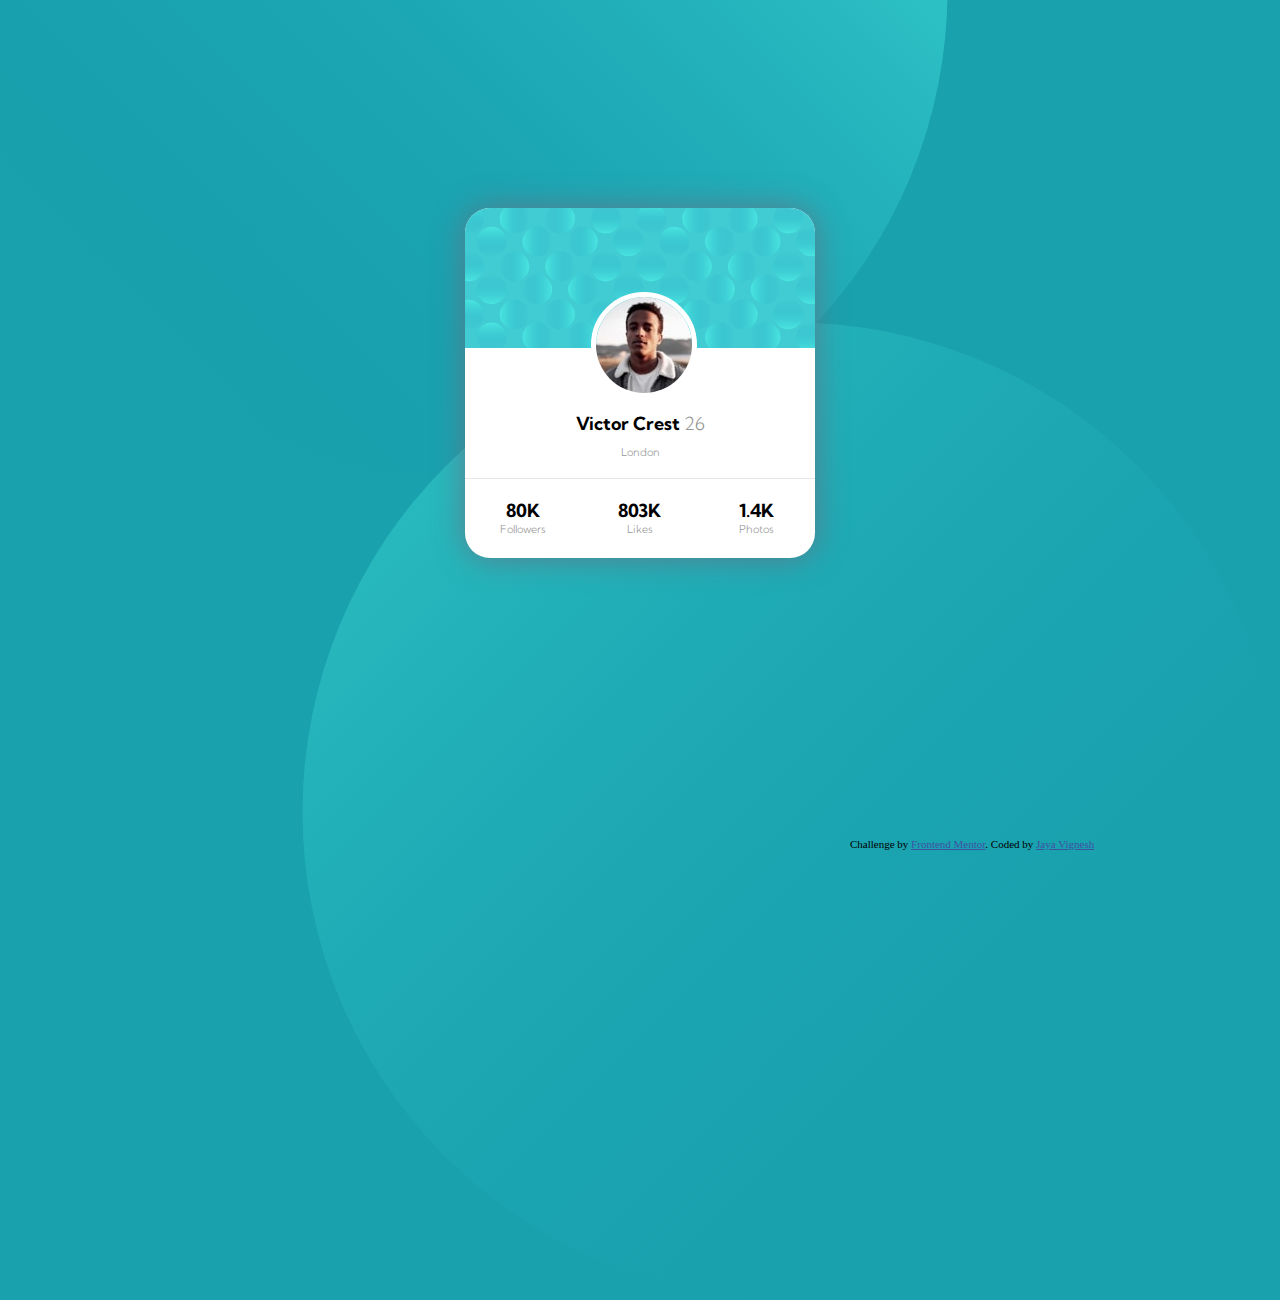
==== index.html @ 517fae3a "new project" ====
<!DOCTYPE html>
<html lang="en">

<head>
  <meta charset="UTF-8">
  <meta name="viewport" content="width=device-width, initial-scale=1.0">
  <!-- displays site properly based on user's device -->
  <!-- <link href="https://fonts.googleapis.com/css?family=Kumbh+Sans:100,200,300,regular,500,600,700,800,900" rel="stylesheet" /> -->

  <link rel="icon" type="image/png" sizes="32x32" href="./images/favicon-32x32.png">
  <title>Frontend Mentor | Profile card component</title>

  <!-- Feel free to remove these styles or customise in your own stylesheet 👍 -->
  <style>
    @import url('https://fonts.googleapis.com/css2?family=Kumbh+Sans:wght@100..900&display=swap');

    body {
      justify-items: center;
      background-color: #19a1ad;
    }

    #card-top {
      position: absolute;
      top: -500px;
      left: -30px;
    }

    #card-bottom {
      position: absolute;
      bottom: -400px;
      right: 0px;
    }

    #card-bg {
      border-top-left-radius: 25px;
      border-top-right-radius: 25px;
    }


    .container {
      background-color: white;
      border-radius: 25px;
      position: relative;
      justify-items: center;
      width: 350px;
      height: 350px;
      top: 200px;
      box-shadow: 0px 0px 30px hsla(227, 10%, 46%, 0.806);
    }

    #pic {
      border: 5px solid white;
      border-radius: 50%;
      position: absolute;
      top: -60px;
      left: 15px;
    }

    #con {
      position: relative;
    }

    #con-1 {
      display: grid;
      grid-template-rows: 1fr 1fr;
      grid-row-gap: 10px;
      padding-top: 60px;
      position: relative;
      margin-bottom: 10px;
    }

    #con-2 {
      display: grid;
      padding-top: 20px;
      grid-template-columns: 1fr 1fr 1fr;
      border-top: 1px solid hsla(0, 0%, 59%, 0.238);
      width: 350px;
    }


    .text-1 {
      font-family: "Kumbh Sans", serif;
      font-size: 18px;
      text-align: center;
      font-weight: 700;
    }

    #age {
      font-size: 18px;
    }

    .text-2 {
      font-family: "Kumbh Sans", serif;
      color: hsl(0, 0%, 59%);
      font-size: 11px;
      text-align: center;
      font-weight: 300;
    }

    .attribution {
      position: absolute;
      bottom: 50px;
      left: 850px;
      font-size: 11px;
      text-align: center;
    }

    .attribution a {
      color: hsl(228, 45%, 44%);
    }
  </style>
</head>

<body>
  <img src="./images/bg-pattern-top.svg" alt="top-img" id="card-top">
  <img src="./images/bg-pattern-bottom.svg" alt="bottom-img" id="card-bottom">

  <div class="container">
    <img src="./images/bg-pattern-card.svg" alt="cardbg" id="card-bg">

    <div id="con">
      <img src="./images/image-victor.jpg" alt="pic" id="pic">
      <div id="con-1">
        <div class="text-1">Victor Crest <span class="text-2" id="age"> 26</span></div>
        <div class="text-2">London</div>
      </div>
    </div>

    <div id="con-2">
      <div class="text-1">80K</div>
      <div class="text-1">803K</div>
      <div class="text-1">1.4K</div>
      <div class="text-2">Followers</div>
      <div class="text-2">Likes</div>
      <div class="text-2">Photos</div>
    </div>
  </div>
  <div class="attribution">
    Challenge by <a href="https://www.frontendmentor.io?ref=challenge" target="_blank">Frontend Mentor</a>.
    Coded by <a href="#">Jaya Vignesh</a>
  </div>


</body>

</html>
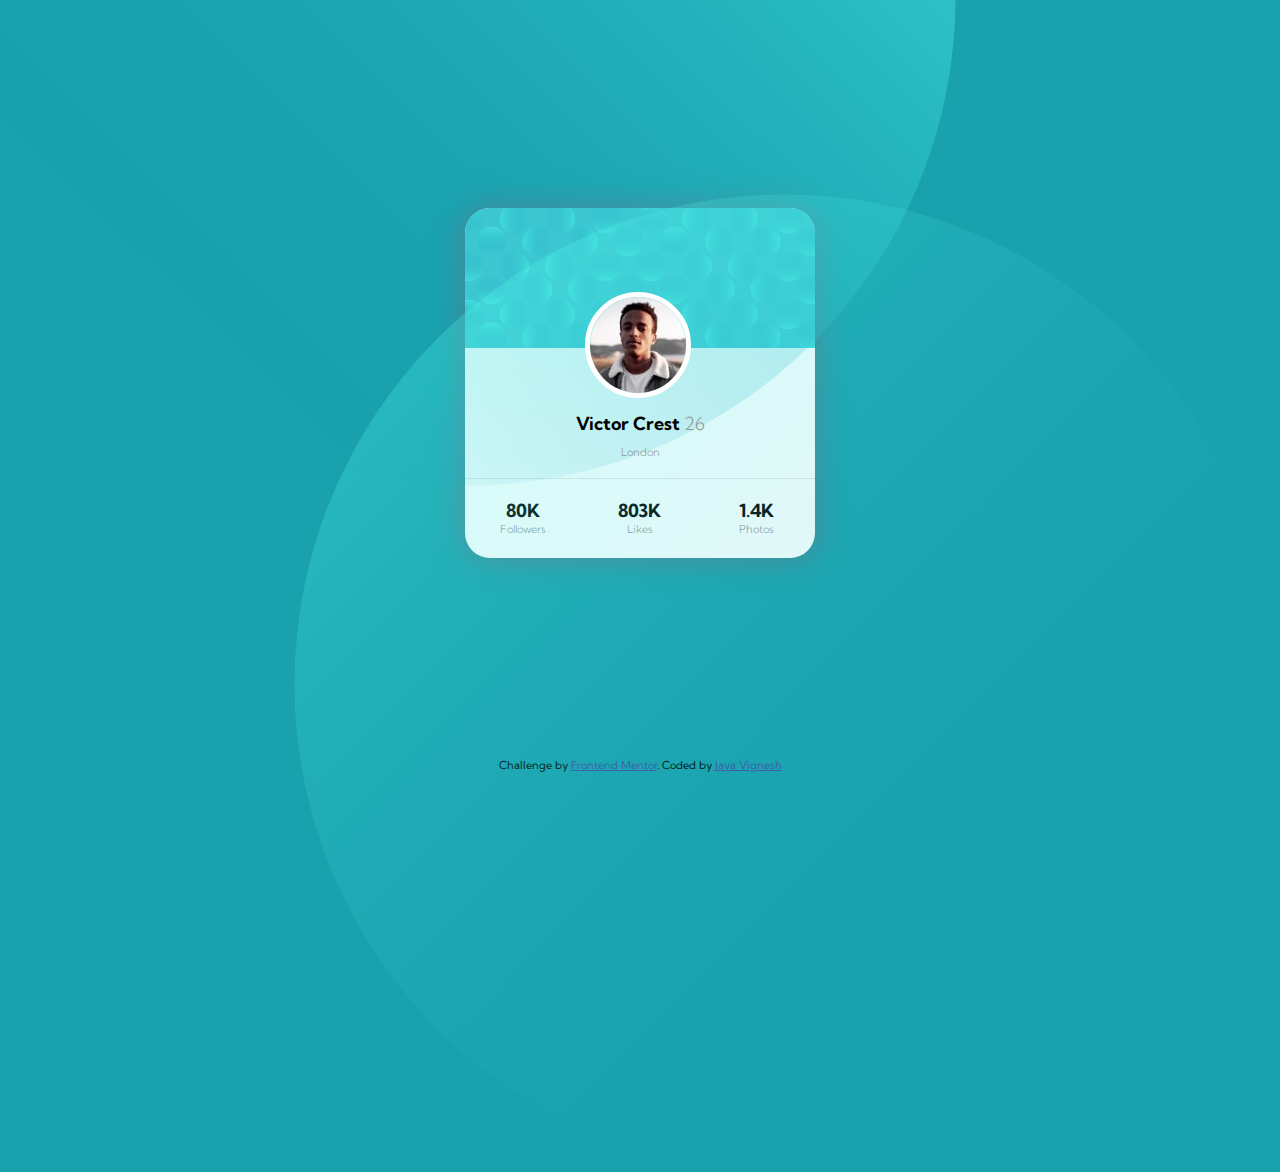
==== commit ef8710b4: "Responsive project" ====
--- a/index.html
+++ b/index.html
@@ -15,60 +15,54 @@
     @import url('https://fonts.googleapis.com/css2?family=Kumbh+Sans:wght@100..900&display=swap');
 
     body {
-      justify-items: center;
+      text-align: center;
+      font-family: "Kumbh Sans", serif;
       background-color: #19a1ad;
+      height: 100vh;
     }
-
+    #con{
+      position: relative;
+      display: grid;
+      grid-template-rows: auto auto;
+      justify-content: center;
+    }
     #card-top {
       position: absolute;
       top: -500px;
       left: -30px;
     }
-
     #card-bottom {
       position: absolute;
       bottom: -400px;
       right: 0px;
     }
-
+    .container {
+      background-color: white;
+      border-radius: 25px;
+      margin-top: 200px;
+      margin-bottom: 200px;
+      width: 350px;
+      height: 350px;
+      box-shadow: 0px 0px 30px hsla(227, 10%, 46%, 0.806);
+    }
     #card-bg {
       border-top-left-radius: 25px;
       border-top-right-radius: 25px;
     }
-
-
-    .container {
-      background-color: white;
-      border-radius: 25px;
-      position: relative;
-      justify-items: center;
-      width: 350px;
-      height: 350px;
-      top: 200px;
-      box-shadow: 0px 0px 30px hsla(227, 10%, 46%, 0.806);
-    }
-
     #pic {
       border: 5px solid white;
       border-radius: 50%;
       position: absolute;
       top: -60px;
-      left: 15px;
+      left: 120px;
     }
-
-    #con {
-      position: relative;
-    }
-
     #con-1 {
       display: grid;
       grid-template-rows: 1fr 1fr;
       grid-row-gap: 10px;
       padding-top: 60px;
-      position: relative;
       margin-bottom: 10px;
     }
-
     #con-2 {
       display: grid;
       padding-top: 20px;
@@ -76,35 +70,22 @@
       border-top: 1px solid hsla(0, 0%, 59%, 0.238);
       width: 350px;
     }
-
-
     .text-1 {
-      font-family: "Kumbh Sans", serif;
       font-size: 18px;
-      text-align: center;
       font-weight: 700;
     }
-
     #age {
       font-size: 18px;
     }
-
     .text-2 {
-      font-family: "Kumbh Sans", serif;
       color: hsl(0, 0%, 59%);
       font-size: 11px;
-      text-align: center;
       font-weight: 300;
     }
-
     .attribution {
-      position: absolute;
-      bottom: 50px;
-      left: 850px;
       font-size: 11px;
       text-align: center;
     }
-
     .attribution a {
       color: hsl(228, 45%, 44%);
     }
@@ -112,9 +93,9 @@
 </head>
 
 <body>
+<div id="con">
   <img src="./images/bg-pattern-top.svg" alt="top-img" id="card-top">
   <img src="./images/bg-pattern-bottom.svg" alt="bottom-img" id="card-bottom">
-
   <div class="container">
     <img src="./images/bg-pattern-card.svg" alt="cardbg" id="card-bg">
 
@@ -140,6 +121,9 @@
     Coded by <a href="#">Jaya Vignesh</a>
   </div>
 
+</div>
+  
+
 
 </body>
 
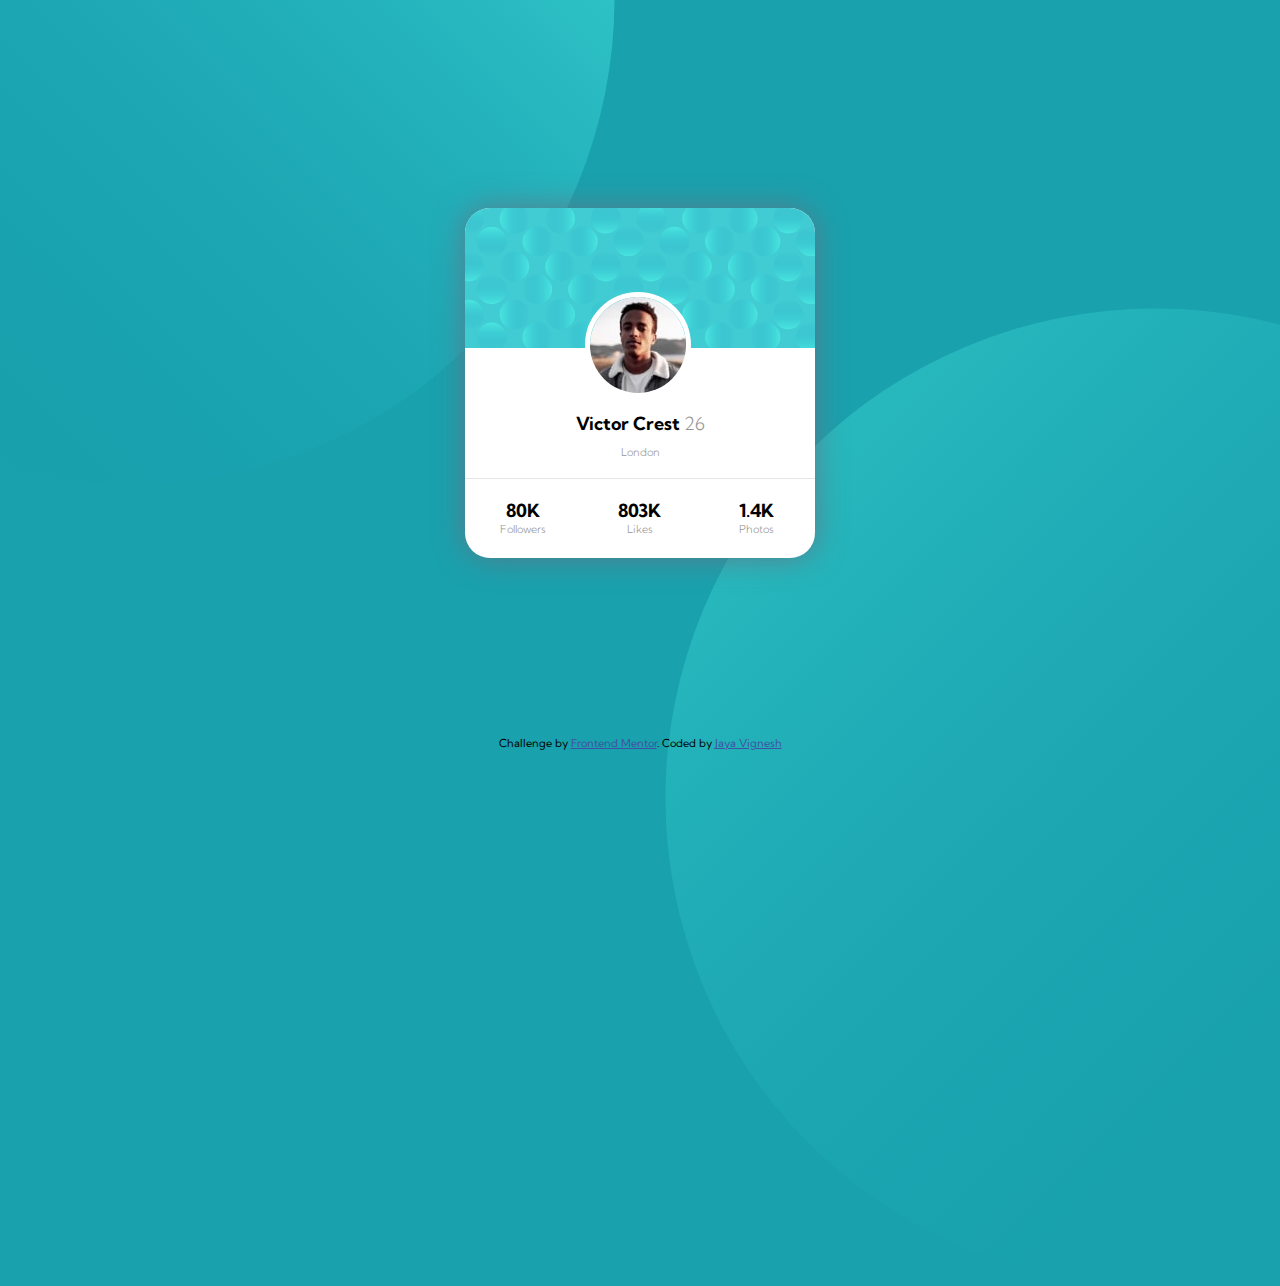
==== commit 998d345b: "Responsive project" ====
--- a/index.html
+++ b/index.html
@@ -4,9 +4,6 @@
 <head>
   <meta charset="UTF-8">
   <meta name="viewport" content="width=device-width, initial-scale=1.0">
-  <!-- displays site properly based on user's device -->
-  <!-- <link href="https://fonts.googleapis.com/css?family=Kumbh+Sans:100,200,300,regular,500,600,700,800,900" rel="stylesheet" /> -->
-
   <link rel="icon" type="image/png" sizes="32x32" href="./images/favicon-32x32.png">
   <title>Frontend Mentor | Profile card component</title>
 
@@ -20,27 +17,30 @@
       background-color: #19a1ad;
       height: 100vh;
     }
+    
+
     #con{
       position: relative;
       display: grid;
-      grid-template-rows: auto auto;
+      grid-template-columns: auto auto auto; 
       justify-content: center;
     }
     #card-top {
-      position: absolute;
+      position: relative;
       top: -500px;
-      left: -30px;
+      left: 150px;
     }
     #card-bottom {
-      position: absolute;
-      bottom: -400px;
-      right: 0px;
+      position: relative;
+      top: 300px;
+      right: 150px;
+
     }
     .container {
+      z-index: 1;
       background-color: white;
       border-radius: 25px;
       margin-top: 200px;
-      margin-bottom: 200px;
       width: 350px;
       height: 350px;
       box-shadow: 0px 0px 30px hsla(227, 10%, 46%, 0.806);
@@ -83,6 +83,8 @@
       font-weight: 300;
     }
     .attribution {
+      position: relative;
+      top: -250px;
       font-size: 11px;
       text-align: center;
     }
@@ -93,9 +95,10 @@
 </head>
 
 <body>
+  
 <div id="con">
   <img src="./images/bg-pattern-top.svg" alt="top-img" id="card-top">
-  <img src="./images/bg-pattern-bottom.svg" alt="bottom-img" id="card-bottom">
+  
   <div class="container">
     <img src="./images/bg-pattern-card.svg" alt="cardbg" id="card-bg">
 
@@ -116,11 +119,12 @@
       <div class="text-2">Photos</div>
     </div>
   </div>
-  <div class="attribution">
-    Challenge by <a href="https://www.frontendmentor.io?ref=challenge" target="_blank">Frontend Mentor</a>.
-    Coded by <a href="#">Jaya Vignesh</a>
-  </div>
 
+  <img src="./images/bg-pattern-bottom.svg" alt="bottom-img" id="card-bottom">
+</div>
+<div class="attribution">
+  Challenge by <a href="https://www.frontendmentor.io?ref=challenge" target="_blank">Frontend Mentor</a>.
+  Coded by <a href="#">Jaya Vignesh</a>
 </div>
   
 
